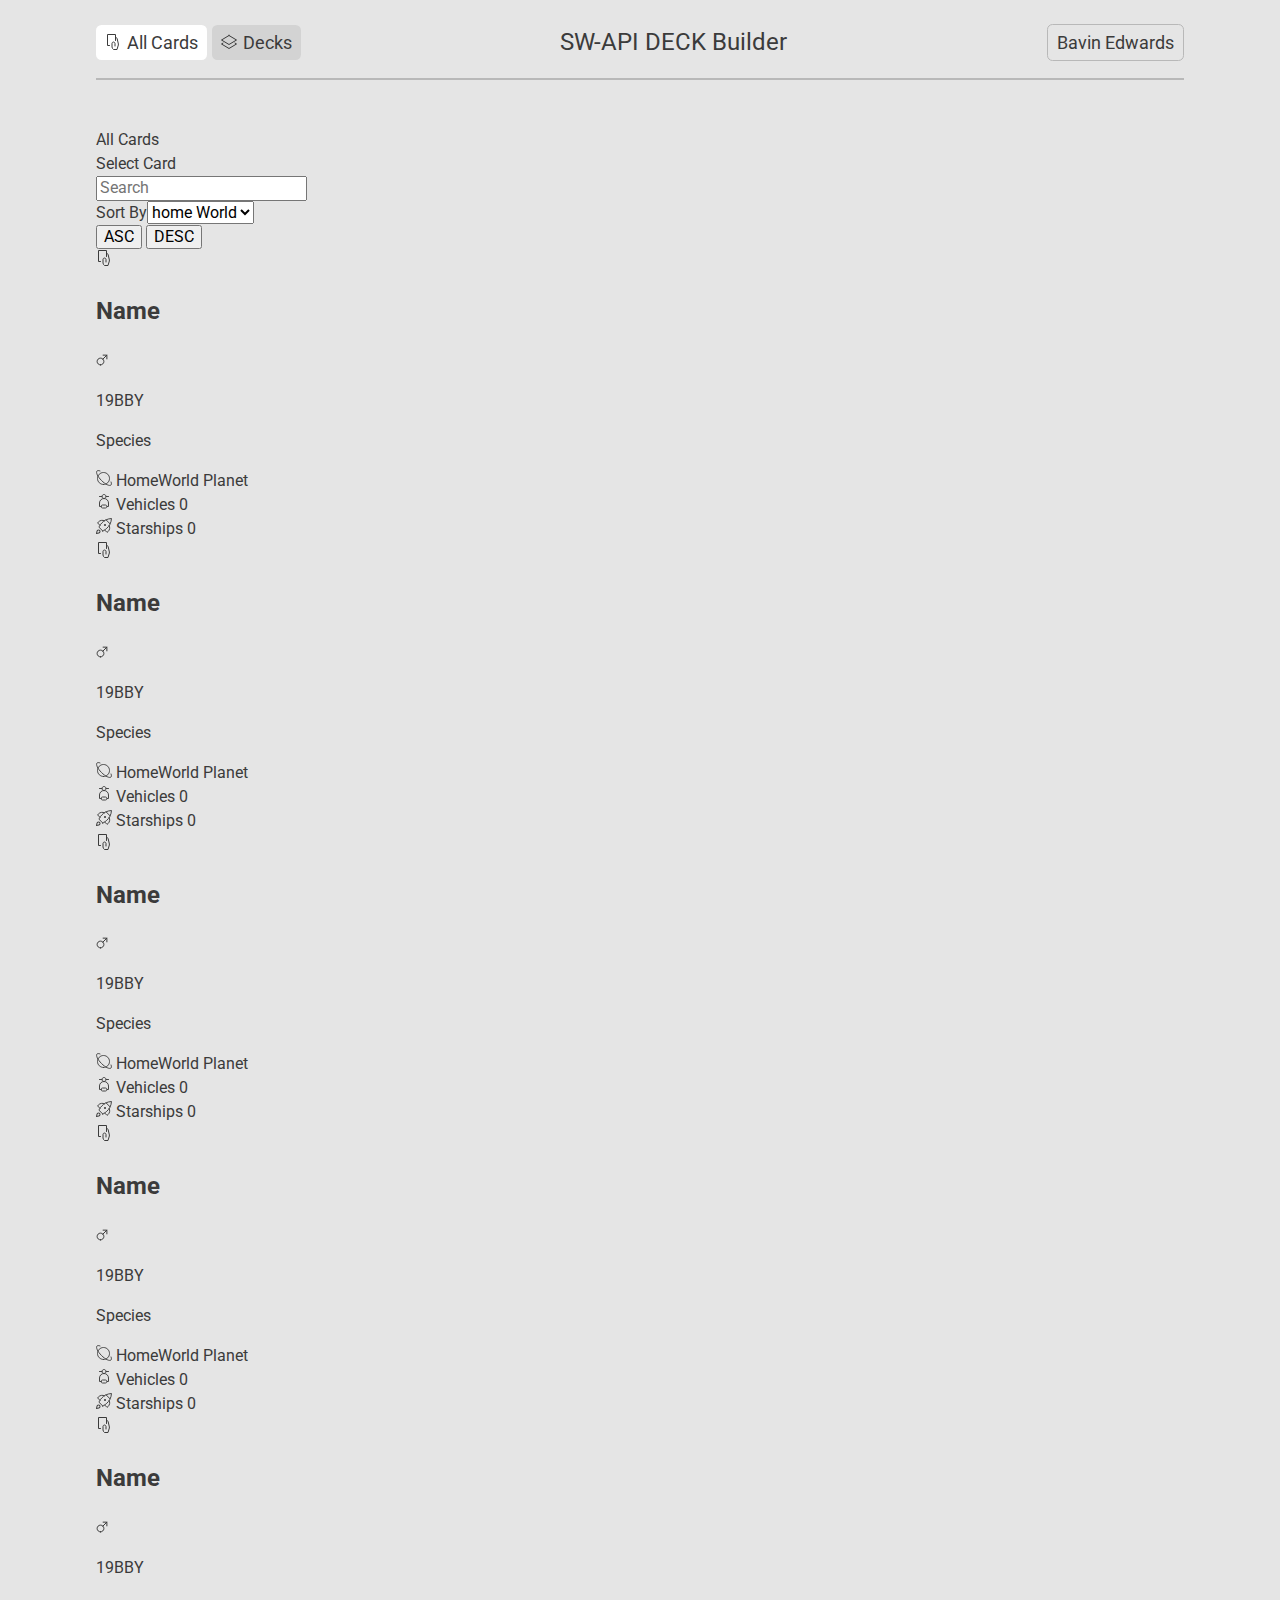
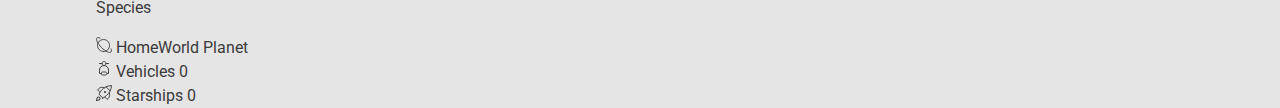
==== index.html @ 3ca81bf8 "initial commit" ====
<!DOCTYPE html>
<html lang="en">
  <head>
    <meta charset="UTF-8" />
    <meta http-equiv="X-UA-Compatible" content="IE=edge" />
    <meta name="viewport" content="width=device-width, initial-scale=1.0" />
    <title>SW-API DECK Builder</title>
    <!-- CSS -->
    <link
      href="https://fonts.googleapis.com/css2?family=Roboto&display=swap"
      rel="stylesheet"
    />
    <link rel="stylesheet" href="css/style.css" />
  </head>
  <body>
    <header class="page-header">
      <div class="container">
        <a href="#" class="page-header-tab selected"
          ><img src="images/Interview-Assets/Card.svg" alt="card icon" />
          <span>All Cards</span>
        </a>

        <a href="#" class="page-header-tab"
          ><img src="images/Interview-Assets/Deck.svg" alt="deck icon" />
          <span>Decks</span>
        </a>

        <h1 class="page-title">SW-API DECK Builder</h1>
        <a href="#" class="page-header-tab page-user">Bavin Edwards</a>
      </div>
    </header>

    <div class="container">
      <!-- Breadcrumbs -->
      <nav>
        <ul class="breadcrumbs">
          <li class="breadcrumb"><a href="#">All Cards</a></li>
          <li class="breadcrumb"><a href="#">Select Card</a></li>
        </ul>
      </nav>

      <!-- Card Filter Controls -->
      <div class="card-list-controls">
        <input type="text" placeholder="Search" />
        <div class="card-filter">
          <div class="card-filter-select">
            <label for="options">Sort By</label
            ><select name="sort-option" id="options">
              <option value="home_world">home World</option>
            </select>
          </div>
          <div class="card-filter-btns">
            <button class="card-filter-btn">ASC</button>
            <button class="card-filter-btn">DESC</button>
          </div>
        </div>
      </div>
      <main>
        <!-- Card Gallery -->
        <ul class="cards">
          <li class="card">
            <div class="card__header">
              <div class="card-container">
                <svg
                  width="16"
                  height="16"
                  viewBox="0 0 16 16"
                  fill="none"
                  xmlns="http://www.w3.org/2000/svg"
                >
                  <path
                    d="M10 12V9.5C10 9.10218 9.84196 8.72064 9.56066 8.43934C9.27936 8.15804 8.89782 8 8.5 8V8C8.10218 8 7.72064 8.15804 7.43934 8.43934C7.15804 8.72064 7 9.10218 7 9.5V13C7.05225 13.501 7.21362 13.9844 7.47277 14.4163C7.73192 14.8483 8.08255 15.2181 8.5 15.5H12L13.348 11.008C13.4473 10.6749 13.4587 10.3218 13.381 9.983L12.181 4.774C12.0663 4.27665 11.7658 3.84198 11.341 3.559L10.5 3"
                    stroke="#3B3B3B"
                    stroke-linecap="round"
                    stroke-linejoin="round"
                  />
                  <path
                    d="M10.5 6.5V0.5H2.5V11.5H4.5"
                    stroke="#3B3B3B"
                    stroke-linecap="round"
                    stroke-linejoin="round"
                  />
                </svg>
                <h2>Name</h2>
              </div>
            </div>
            <div class="card-body">
              <div class="card-container">
                <div class="card-body-top">
                  <img
                    src="images/Interview-Assets/Gender-Male.svg"
                    alt="gender icon"
                  />
                  <p>19BBY</p>
                  <p>Species</p>
                </div>
                <div class="card-body-end">
                  <ul>
                    <li class="card-info">
                      <img
                        src="images/Interview-Assets/Homeworld.svg"
                        alt="home world icon"
                      />
                      <span>HomeWorld</span>
                      <span>Planet</span>
                    </li>
                    <li class="card-info">
                      <img
                        src="images/Interview-Assets/Vehicle.svg"
                        alt="vehicle icon"
                      />
                      <span>Vehicles</span>
                      <span>0</span>
                    </li>
                    <li class="card-info">
                      <img
                        src="images/Interview-Assets/Starship.svg"
                        alt="starship icon"
                      />
                      <span>Starships</span>
                      <span>0</span>
                    </li>
                  </ul>
                </div>
              </div>
            </div>
          </li>
          <li class="card">
            <div class="card-header">
              <div class="card-container">
                <svg
                  width="16"
                  height="16"
                  viewBox="0 0 16 16"
                  fill="none"
                  xmlns="http://www.w3.org/2000/svg"
                >
                  <path
                    d="M10 12V9.5C10 9.10218 9.84196 8.72064 9.56066 8.43934C9.27936 8.15804 8.89782 8 8.5 8V8C8.10218 8 7.72064 8.15804 7.43934 8.43934C7.15804 8.72064 7 9.10218 7 9.5V13C7.05225 13.501 7.21362 13.9844 7.47277 14.4163C7.73192 14.8483 8.08255 15.2181 8.5 15.5H12L13.348 11.008C13.4473 10.6749 13.4587 10.3218 13.381 9.983L12.181 4.774C12.0663 4.27665 11.7658 3.84198 11.341 3.559L10.5 3"
                    stroke="#3B3B3B"
                    stroke-linecap="round"
                    stroke-linejoin="round"
                  />
                  <path
                    d="M10.5 6.5V0.5H2.5V11.5H4.5"
                    stroke="#3B3B3B"
                    stroke-linecap="round"
                    stroke-linejoin="round"
                  />
                </svg>
                <h2>Name</h2>
              </div>
            </div>
            <div class="card-body">
              <div class="card-container">
                <div class="card-body-top">
                  <img
                    src="images/Interview-Assets/Gender-Male.svg"
                    alt="gender icon"
                  />
                  <p>19BBY</p>
                  <p>Species</p>
                </div>
                <div class="card-body-end">
                  <ul>
                    <li class="card-info">
                      <img
                        src="images/Interview-Assets/Homeworld.svg"
                        alt="home world icon"
                      />
                      <span>HomeWorld</span>
                      <span>Planet</span>
                    </li>
                    <li class="card-info">
                      <img
                        src="images/Interview-Assets/Vehicle.svg"
                        alt="vehicle icon"
                      />
                      <span>Vehicles</span>
                      <span>0</span>
                    </li>
                    <li class="card-info">
                      <img
                        src="images/Interview-Assets/Starship.svg"
                        alt="starship icon"
                      />
                      <span>Starships</span>
                      <span>0</span>
                    </li>
                  </ul>
                </div>
              </div>
            </div>
          </li>
          <li class="card">
            <div class="card-header">
              <div class="card-container">
                <svg
                  width="16"
                  height="16"
                  viewBox="0 0 16 16"
                  fill="none"
                  xmlns="http://www.w3.org/2000/svg"
                >
                  <path
                    d="M10 12V9.5C10 9.10218 9.84196 8.72064 9.56066 8.43934C9.27936 8.15804 8.89782 8 8.5 8V8C8.10218 8 7.72064 8.15804 7.43934 8.43934C7.15804 8.72064 7 9.10218 7 9.5V13C7.05225 13.501 7.21362 13.9844 7.47277 14.4163C7.73192 14.8483 8.08255 15.2181 8.5 15.5H12L13.348 11.008C13.4473 10.6749 13.4587 10.3218 13.381 9.983L12.181 4.774C12.0663 4.27665 11.7658 3.84198 11.341 3.559L10.5 3"
                    stroke="#3B3B3B"
                    stroke-linecap="round"
                    stroke-linejoin="round"
                  />
                  <path
                    d="M10.5 6.5V0.5H2.5V11.5H4.5"
                    stroke="#3B3B3B"
                    stroke-linecap="round"
                    stroke-linejoin="round"
                  />
                </svg>
                <h2>Name</h2>
              </div>
            </div>
            <div class="card-body">
              <div class="card-container">
                <div class="card-body-top">
                  <img
                    src="images/Interview-Assets/Gender-Male.svg"
                    alt="gender icon"
                  />
                  <p>19BBY</p>
                  <p>Species</p>
                </div>
                <div class="card-body-end">
                  <ul>
                    <li class="card-info">
                      <img
                        src="images/Interview-Assets/Homeworld.svg"
                        alt="home world icon"
                      />
                      <span>HomeWorld</span>
                      <span>Planet</span>
                    </li>
                    <li class="card-info">
                      <img
                        src="images/Interview-Assets/Vehicle.svg"
                        alt="vehicle icon"
                      />
                      <span>Vehicles</span>
                      <span>0</span>
                    </li>
                    <li class="card-info">
                      <img
                        src="images/Interview-Assets/Starship.svg"
                        alt="starship icon"
                      />
                      <span>Starships</span>
                      <span>0</span>
                    </li>
                  </ul>
                </div>
              </div>
            </div>
          </li>
          <li class="card">
            <div class="card-header">
              <div class="card-container">
                <svg
                  width="16"
                  height="16"
                  viewBox="0 0 16 16"
                  fill="none"
                  xmlns="http://www.w3.org/2000/svg"
                >
                  <path
                    d="M10 12V9.5C10 9.10218 9.84196 8.72064 9.56066 8.43934C9.27936 8.15804 8.89782 8 8.5 8V8C8.10218 8 7.72064 8.15804 7.43934 8.43934C7.15804 8.72064 7 9.10218 7 9.5V13C7.05225 13.501 7.21362 13.9844 7.47277 14.4163C7.73192 14.8483 8.08255 15.2181 8.5 15.5H12L13.348 11.008C13.4473 10.6749 13.4587 10.3218 13.381 9.983L12.181 4.774C12.0663 4.27665 11.7658 3.84198 11.341 3.559L10.5 3"
                    stroke="#3B3B3B"
                    stroke-linecap="round"
                    stroke-linejoin="round"
                  />
                  <path
                    d="M10.5 6.5V0.5H2.5V11.5H4.5"
                    stroke="#3B3B3B"
                    stroke-linecap="round"
                    stroke-linejoin="round"
                  />
                </svg>
                <h2>Name</h2>
              </div>
            </div>
            <div class="card-body">
              <div class="card-container">
                <div class="card-body-top">
                  <img
                    src="images/Interview-Assets/Gender-Male.svg"
                    alt="gender icon"
                  />
                  <p>19BBY</p>
                  <p>Species</p>
                </div>
                <div class="card-body-end">
                  <ul>
                    <li class="card-info">
                      <img
                        src="images/Interview-Assets/Homeworld.svg"
                        alt="home world icon"
                      />
                      <span>HomeWorld</span>
                      <span>Planet</span>
                    </li>
                    <li class="card-info">
                      <img
                        src="images/Interview-Assets/Vehicle.svg"
                        alt="vehicle icon"
                      />
                      <span>Vehicles</span>
                      <span>0</span>
                    </li>
                    <li class="card-info">
                      <img
                        src="images/Interview-Assets/Starship.svg"
                        alt="starship icon"
                      />
                      <span>Starships</span>
                      <span>0</span>
                    </li>
                  </ul>
                </div>
              </div>
            </div>
          </li>
          <li class="card">
            <div class="card-header">
              <div class="card-container">
                <svg
                  width="16"
                  height="16"
                  viewBox="0 0 16 16"
                  fill="none"
                  xmlns="http://www.w3.org/2000/svg"
                >
                  <path
                    d="M10 12V9.5C10 9.10218 9.84196 8.72064 9.56066 8.43934C9.27936 8.15804 8.89782 8 8.5 8V8C8.10218 8 7.72064 8.15804 7.43934 8.43934C7.15804 8.72064 7 9.10218 7 9.5V13C7.05225 13.501 7.21362 13.9844 7.47277 14.4163C7.73192 14.8483 8.08255 15.2181 8.5 15.5H12L13.348 11.008C13.4473 10.6749 13.4587 10.3218 13.381 9.983L12.181 4.774C12.0663 4.27665 11.7658 3.84198 11.341 3.559L10.5 3"
                    stroke="#3B3B3B"
                    stroke-linecap="round"
                    stroke-linejoin="round"
                  />
                  <path
                    d="M10.5 6.5V0.5H2.5V11.5H4.5"
                    stroke="#3B3B3B"
                    stroke-linecap="round"
                    stroke-linejoin="round"
                  />
                </svg>
                <h2>Name</h2>
              </div>
            </div>
            <div class="card-body">
              <div class="card-container">
                <div class="card-body-top">
                  <img
                    src="images/Interview-Assets/Gender-Male.svg"
                    alt="gender icon"
                  />
                  <p>19BBY</p>
                  <p>Species</p>
                </div>
                <div class="card-body-end">
                  <ul>
                    <li class="card-info">
                      <img
                        src="images/Interview-Assets/Homeworld.svg"
                        alt="home world icon"
                      />
                      <span>HomeWorld</span>
                      <span>Planet</span>
                    </li>
                    <li class="card-info">
                      <img
                        src="images/Interview-Assets/Vehicle.svg"
                        alt="vehicle icon"
                      />
                      <span>Vehicles</span>
                      <span>0</span>
                    </li>
                    <li class="card-info">
                      <img
                        src="images/Interview-Assets/Starship.svg"
                        alt="starship icon"
                      />
                      <span>Starships</span>
                      <span>0</span>
                    </li>
                  </ul>
                </div>
              </div>
            </div>
          </li>
        </ul>
      </main>
    </div>
  </body>
</html>
---- css/style.css ----
/*! normalize.css v8.0.1 | MIT License | github.com/necolas/normalize.css */
/* Document
   ========================================================================== */
/**
 * 1. Correct the line height in all browsers.
 * 2. Prevent adjustments of font size after orientation changes in iOS.
 */
html {
  line-height: 1.15;
  /* 1 */
  -webkit-text-size-adjust: 100%;
  /* 2 */
}

/* Sections
       ========================================================================== */
/**
     * Remove the margin in all browsers.
     */
body {
  margin: 0;
}

/**
     * Render the `main` element consistently in IE.
     */
main {
  display: block;
}

/**
     * Correct the font size and margin on `h1` elements within `section` and
     * `article` contexts in Chrome, Firefox, and Safari.
     */
h1 {
  font-size: 2em;
  margin: 0.67em 0;
}

/* Grouping content
       ========================================================================== */
/**
     * 1. Add the correct box sizing in Firefox.
     * 2. Show the overflow in Edge and IE.
     */
hr {
  box-sizing: content-box;
  /* 1 */
  height: 0;
  /* 1 */
  overflow: visible;
  /* 2 */
}

/**
     * 1. Correct the inheritance and scaling of font size in all browsers.
     * 2. Correct the odd `em` font sizing in all browsers.
     */
pre {
  font-family: monospace, monospace;
  /* 1 */
  font-size: 1em;
  /* 2 */
}

/* Text-level semantics
       ========================================================================== */
/**
     * Remove the gray background on active links in IE 10.
     */
a {
  background-color: transparent;
}

/**
     * 1. Remove the bottom border in Chrome 57-
     * 2. Add the correct text decoration in Chrome, Edge, IE, Opera, and Safari.
     */
abbr[title] {
  border-bottom: none;
  /* 1 */
  text-decoration: underline;
  /* 2 */
  text-decoration: underline dotted;
  /* 2 */
}

/**
     * Add the correct font weight in Chrome, Edge, and Safari.
     */
b,
strong {
  font-weight: bolder;
}

/**
     * 1. Correct the inheritance and scaling of font size in all browsers.
     * 2. Correct the odd `em` font sizing in all browsers.
     */
code,
kbd,
samp {
  font-family: monospace, monospace;
  /* 1 */
  font-size: 1em;
  /* 2 */
}

/**
     * Add the correct font size in all browsers.
     */
small {
  font-size: 80%;
}

/**
     * Prevent `sub` and `sup` elements from affecting the line height in
     * all browsers.
     */
sub,
sup {
  font-size: 75%;
  line-height: 0;
  position: relative;
  vertical-align: baseline;
}

sub {
  bottom: -0.25em;
}

sup {
  top: -0.5em;
}

/* Embedded content
       ========================================================================== */
/**
     * Remove the border on images inside links in IE 10.
     */
img {
  border-style: none;
}

/* Forms
       ========================================================================== */
/**
     * 1. Change the font styles in all browsers.
     * 2. Remove the margin in Firefox and Safari.
     */
button,
input,
optgroup,
select,
textarea {
  font-family: inherit;
  /* 1 */
  font-size: 100%;
  /* 1 */
  line-height: 1.15;
  /* 1 */
  margin: 0;
  /* 2 */
}

/**
     * Show the overflow in IE.
     * 1. Show the overflow in Edge.
     */
button,
input {
  /* 1 */
  overflow: visible;
}

/**
     * Remove the inheritance of text transform in Edge, Firefox, and IE.
     * 1. Remove the inheritance of text transform in Firefox.
     */
button,
select {
  /* 1 */
  text-transform: none;
}

/**
     * Correct the inability to style clickable types in iOS and Safari.
     */
button,
[type=button],
[type=reset],
[type=submit] {
  -webkit-appearance: button;
}

/**
     * Remove the inner border and padding in Firefox.
     */
button::-moz-focus-inner,
[type=button]::-moz-focus-inner,
[type=reset]::-moz-focus-inner,
[type=submit]::-moz-focus-inner {
  border-style: none;
  padding: 0;
}

/**
     * Restore the focus styles unset by the previous rule.
     */
button:-moz-focusring,
[type=button]:-moz-focusring,
[type=reset]:-moz-focusring,
[type=submit]:-moz-focusring {
  outline: 1px dotted ButtonText;
}

/**
     * Correct the padding in Firefox.
     */
fieldset {
  padding: 0.35em 0.75em 0.625em;
}

/**
     * 1. Correct the text wrapping in Edge and IE.
     * 2. Correct the color inheritance from `fieldset` elements in IE.
     * 3. Remove the padding so developers are not caught out when they zero out
     *    `fieldset` elements in all browsers.
     */
legend {
  box-sizing: border-box;
  /* 1 */
  color: inherit;
  /* 2 */
  display: table;
  /* 1 */
  max-width: 100%;
  /* 1 */
  padding: 0;
  /* 3 */
  white-space: normal;
  /* 1 */
}

/**
     * Add the correct vertical alignment in Chrome, Firefox, and Opera.
     */
progress {
  vertical-align: baseline;
}

/**
     * Remove the default vertical scrollbar in IE 10+.
     */
textarea {
  overflow: auto;
}

/**
     * 1. Add the correct box sizing in IE 10.
     * 2. Remove the padding in IE 10.
     */
[type=checkbox],
[type=radio] {
  box-sizing: border-box;
  /* 1 */
  padding: 0;
  /* 2 */
}

/**
     * Correct the cursor style of increment and decrement buttons in Chrome.
     */
[type=number]::-webkit-inner-spin-button,
[type=number]::-webkit-outer-spin-button {
  height: auto;
}

/**
     * 1. Correct the odd appearance in Chrome and Safari.
     * 2. Correct the outline style in Safari.
     */
[type=search] {
  -webkit-appearance: textfield;
  /* 1 */
  outline-offset: -2px;
  /* 2 */
}

/**
     * Remove the inner padding in Chrome and Safari on macOS.
     */
[type=search]::-webkit-search-decoration {
  -webkit-appearance: none;
}

/**
     * 1. Correct the inability to style clickable types in iOS and Safari.
     * 2. Change font properties to `inherit` in Safari.
     */
::-webkit-file-upload-button {
  -webkit-appearance: button;
  /* 1 */
  font: inherit;
  /* 2 */
}

/* Interactive
       ========================================================================== */
/*
     * Add the correct display in Edge, IE 10+, and Firefox.
     */
details {
  display: block;
}

/*
     * Add the correct display in all browsers.
     */
summary {
  display: list-item;
}

/* List
       ========================================================================== */
/**
     * Remove default padding, margin and list-style from ol and ul
     */
ol,
ul {
  padding: 0;
  margin: 0;
  list-style: none;
}

/* Misc
       ========================================================================== */
/**
     * Add the correct display in IE 10+.
     */
template {
  display: none;
}

/**
     * Add the correct display in IE 10.
     */
[hidden] {
  display: none;
}

/* =================
    *Reset Border Box
====================*/
html {
  box-sizing: border-box;
}

*,
*:before,
*::after {
  box-sizing: inherit;
}

/* =================
      *General Element Styles
  ====================*/
html {
  font-size: 1em;
}

body {
  font-family: "Roboto", "Helvetica Neue", Helvetica, Arial, sans-serif;
  font-weight: 400;
  line-height: 1.5;
  color: #3b3b3b;
  background-color: #e5e5e5;
}

button {
  cursor: pointer;
}

a {
  text-decoration: none;
  color: inherit;
}

.container {
  width: 90%;
  margin: 0 auto;
}
@media (min-width: 48em) {
  .container {
    width: 85%;
    max-width: 1200px;
  }
}

.page-header {
  padding-top: 1.5em;
}
.page-header .container, .page-header-tab {
  display: flex;
  align-items: center;
}
.page-header .container {
  border-bottom: 2px solid #b8b8b8;
  padding-bottom: 1.1em;
  margin-bottom: 3em;
}
.page-header-tab {
  padding: 0.2em 0.5em;
  border-radius: 0.3em;
  background-color: lightgray;
  font-size: 0.9rem;
}
.page-header-tab + .page-header-tab, .page-header-tab > * + * {
  margin-left: 0.3em;
}
.page-header-tab.selected {
  background-color: #fff;
}
.page-title {
  display: none;
  font-weight: 400;
  font-size: 1.5rem;
  margin: 0;
}
.page-user {
  margin-left: auto;
  border: 1px solid #b8b8b8;
  background-color: inherit;
}
@media (min-width: 22em) {
  .page-header-tab {
    font-size: 1rem;
  }
}
@media (min-width: 48em) {
  .page-header-tab {
    font-size: 1.14em;
  }
}
@media (min-width: 64em) {
  .page-title {
    display: block;
    margin-left: auto;
  }
}

/*# sourceMappingURL=style.css.map */
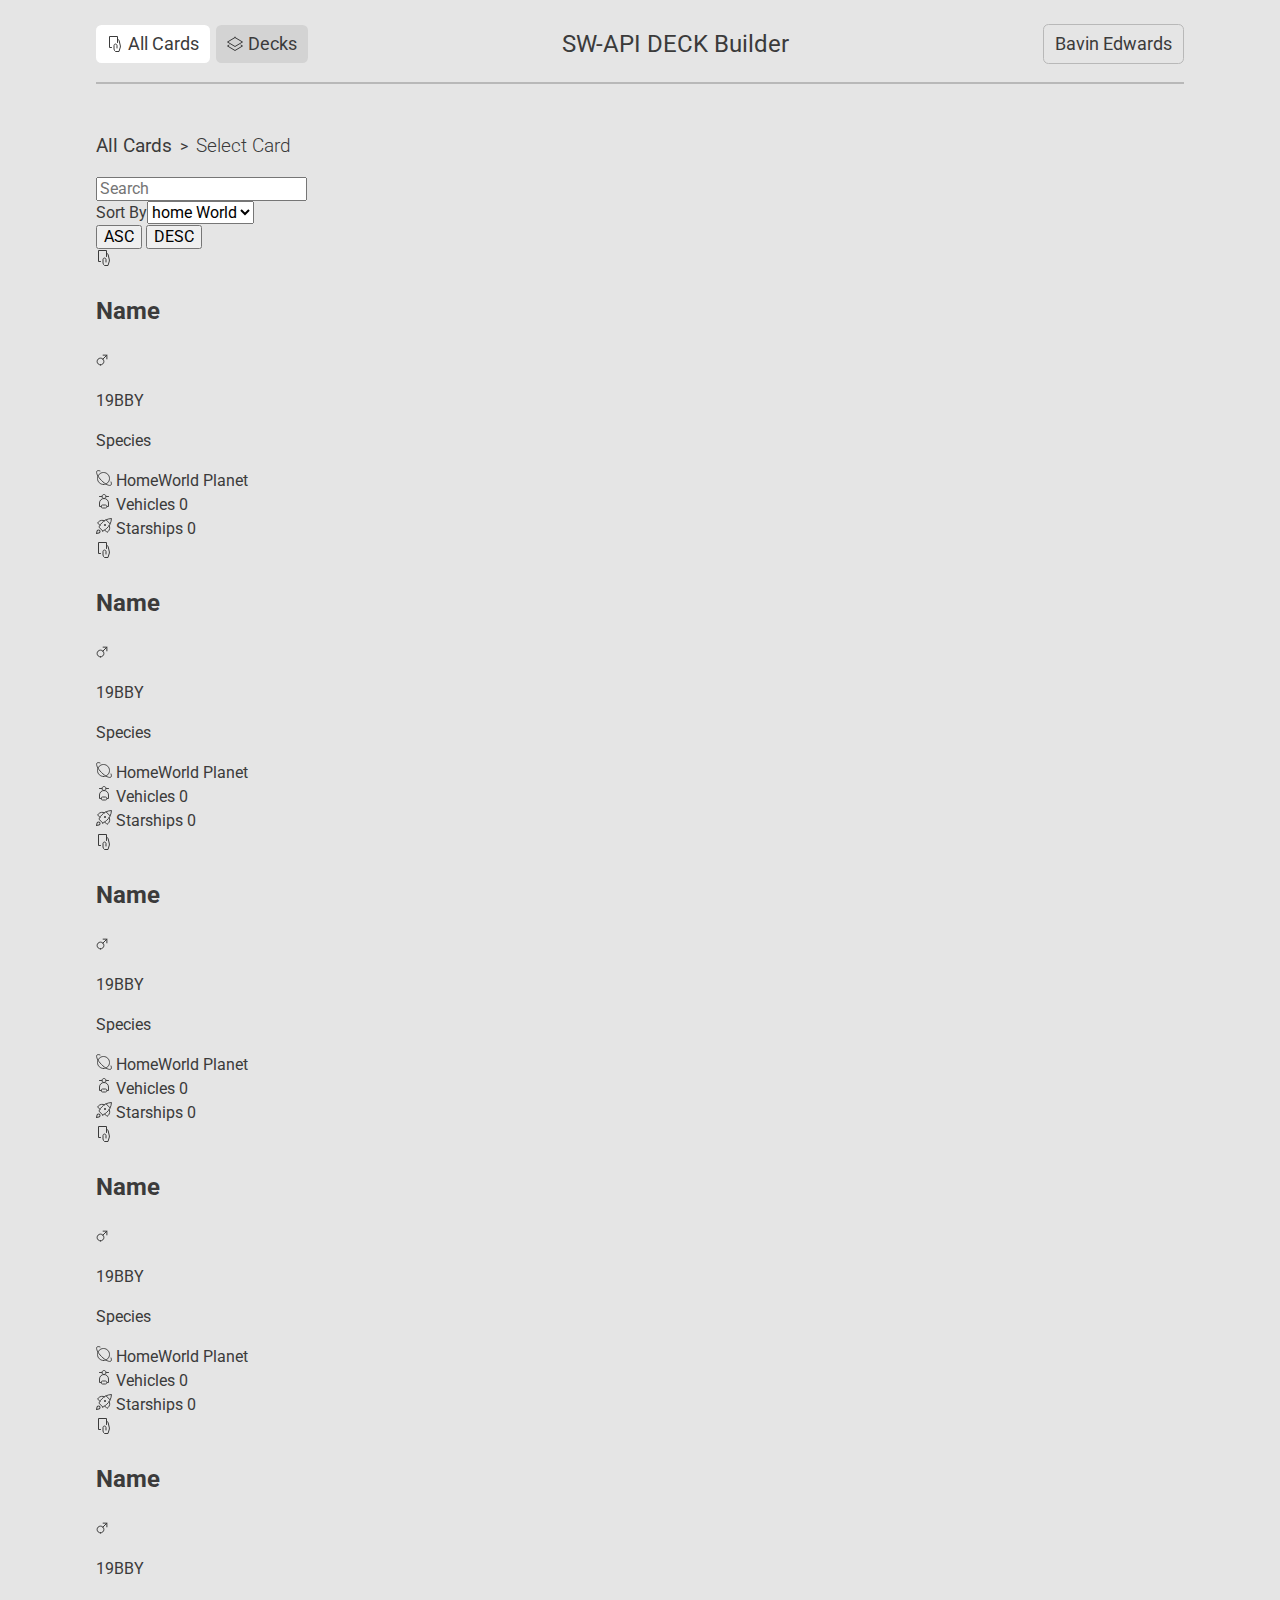
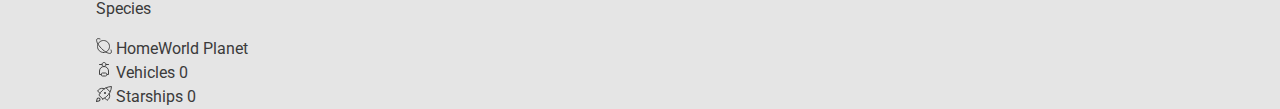
==== commit 6c890e3a: "style breadcrumb component" ====
--- a/index.html
+++ b/index.html
@@ -31,15 +31,15 @@
     </header>
 
     <div class="container">
-      <!-- Breadcrumbs -->
-      <nav>
-        <ul class="breadcrumbs">
+      <!-- *Breadcrumbs -->
+      <nav class="breadcrumbs">
+        <ul>
           <li class="breadcrumb"><a href="#">All Cards</a></li>
           <li class="breadcrumb"><a href="#">Select Card</a></li>
         </ul>
       </nav>
 
-      <!-- Card Filter Controls -->
+      <!-- *Card Filter Controls -->
       <div class="card-list-controls">
         <input type="text" placeholder="Search" />
         <div class="card-filter">
@@ -56,7 +56,7 @@
         </div>
       </div>
       <main>
-        <!-- Card Gallery -->
+        <!-- *Card Gallery -->
         <ul class="cards">
           <li class="card">
             <div class="card__header">
--- a/css/style.css
+++ b/css/style.css
@@ -397,6 +397,9 @@
   }
 }
 
+/* ========================================
+ *Header 
+=========================================*/
 .page-header {
   padding-top: 1.5em;
 }
@@ -410,7 +413,7 @@
   margin-bottom: 3em;
 }
 .page-header-tab {
-  padding: 0.2em 0.5em;
+  padding: 0.3em 0.6em;
   border-radius: 0.3em;
   background-color: lightgray;
   font-size: 0.9rem;
@@ -449,4 +452,27 @@
   }
 }
 
+/* =======================================
+    *BreadCrumb Nav
+========================================= */
+.breadcrumbs {
+  margin-bottom: 1em;
+}
+.breadcrumbs ul {
+  display: flex;
+}
+.breadcrumbs ul > *::after {
+  content: ">";
+  margin: 0 0.5em;
+}
+.breadcrumbs ul > *:last-child::after {
+  content: "";
+}
+.breadcrumbs a {
+  font-size: 1.2rem;
+}
+.breadcrumbs li:last-child a {
+  font-weight: 300;
+}
+
 /*# sourceMappingURL=style.css.map */
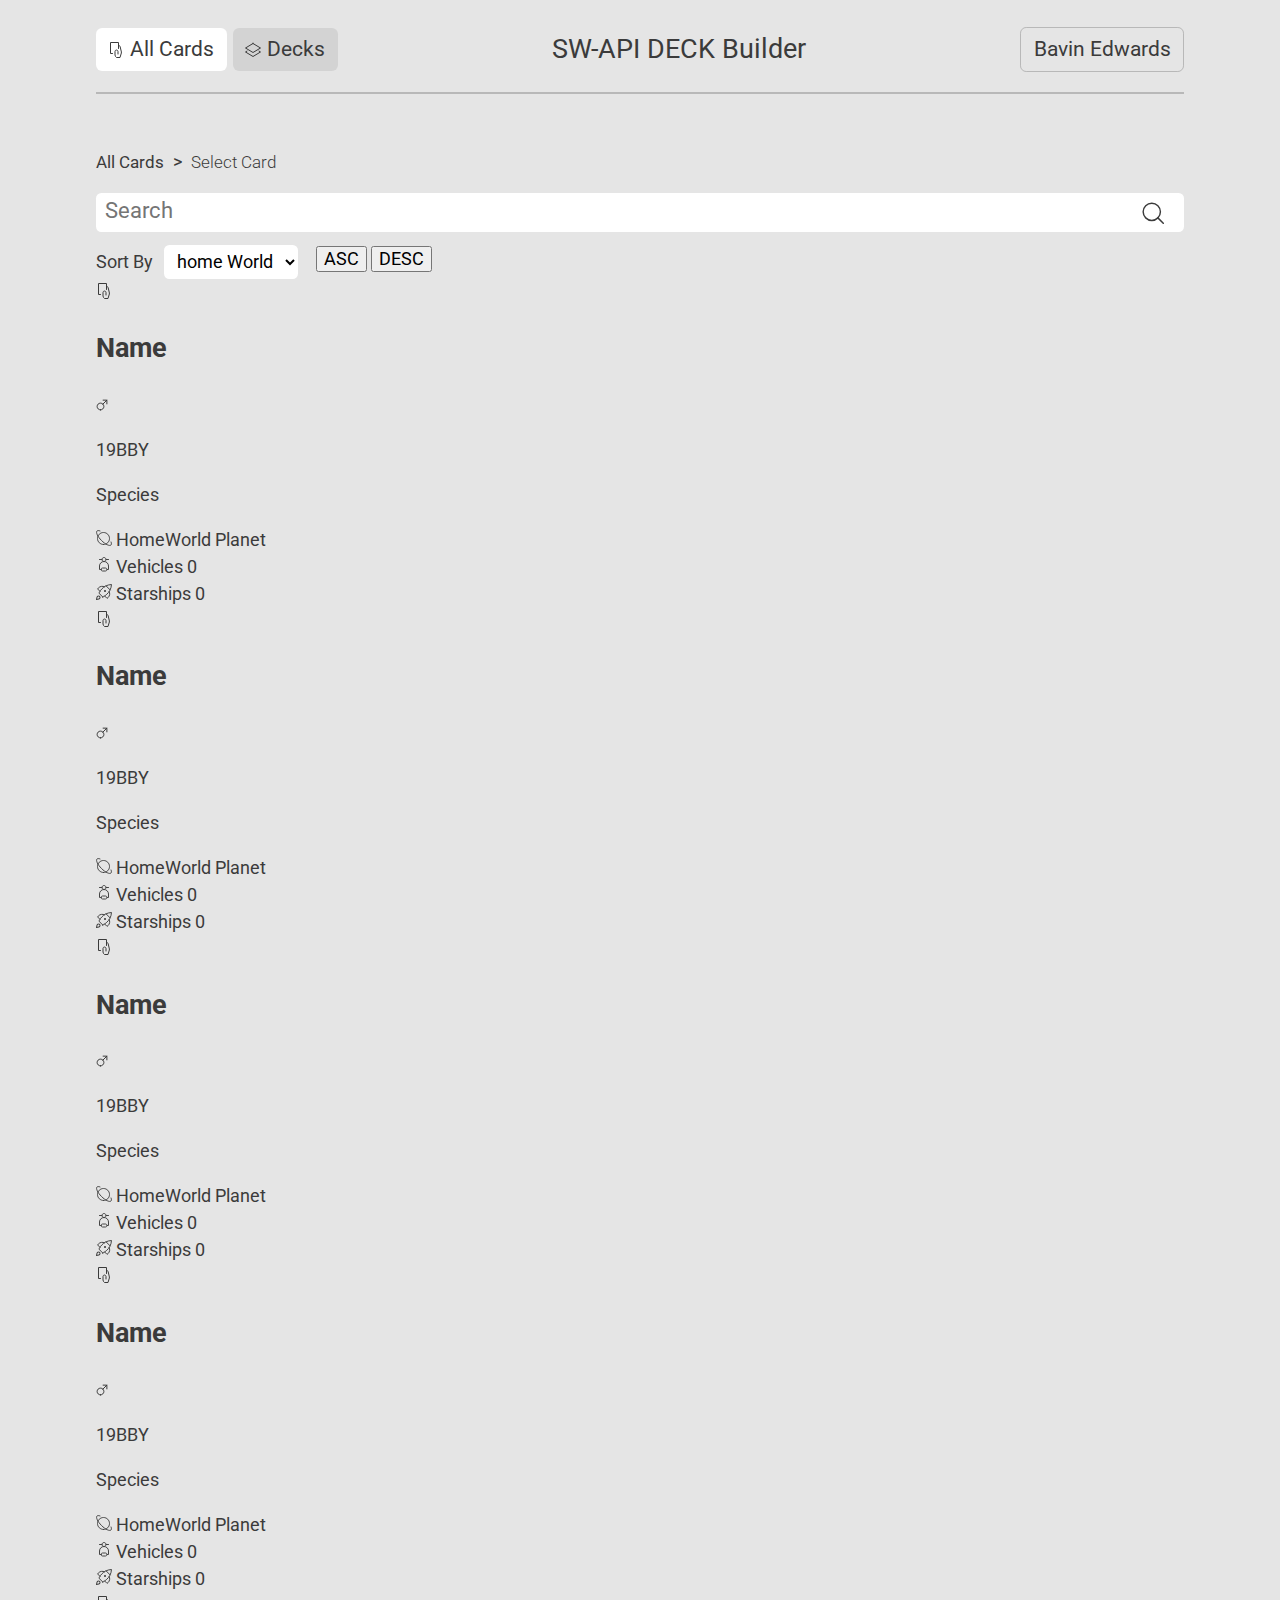
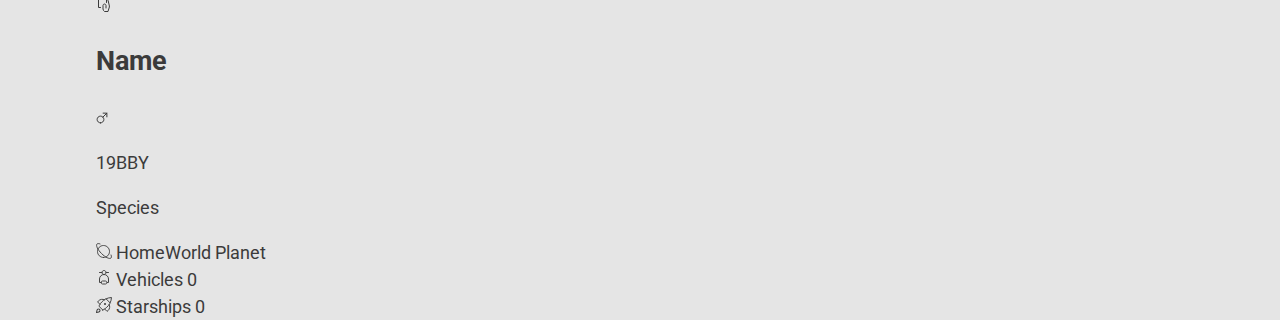
==== commit d2dcc3a3: "add filter-controls.scss" ====
--- a/index.html
+++ b/index.html
@@ -40,16 +40,25 @@
       </nav>
 
       <!-- *Card Filter Controls -->
-      <div class="card-list-controls">
-        <input type="text" placeholder="Search" />
-        <div class="card-filter">
-          <div class="card-filter-select">
+      <div class="filter">
+        <div class="filter-search">
+          <img
+            src="images/Interview-Assets/Search.svg"
+            alt="Search icon"
+            class="filter-icon"
+          />
+          <input type="text" placeholder="Search" class="filter-input" />
+        </div>
+
+        <div class="filter-options">
+          <div class="filter-select">
             <label for="options">Sort By</label
             ><select name="sort-option" id="options">
               <option value="home_world">home World</option>
             </select>
           </div>
-          <div class="card-filter-btns">
+
+          <div class="filter-btns">
             <button class="card-filter-btn">ASC</button>
             <button class="card-filter-btn">DESC</button>
           </div>
@@ -57,7 +66,7 @@
       </div>
       <main>
         <!-- *Card Gallery -->
-        <ul class="cards">
+        <ul class="card-galllery">
           <li class="card">
             <div class="card__header">
               <div class="card-container">
--- a/css/style.css
+++ b/css/style.css
@@ -366,7 +366,7 @@
       *General Element Styles
   ====================*/
 html {
-  font-size: 1em;
+  font-size: 1.125em;
 }
 
 body {
@@ -416,7 +416,7 @@
   padding: 0.3em 0.6em;
   border-radius: 0.3em;
   background-color: lightgray;
-  font-size: 0.9rem;
+  font-size: 0.79rem;
 }
 .page-header-tab + .page-header-tab, .page-header-tab > * + * {
   margin-left: 0.3em;
@@ -435,7 +435,7 @@
   border: 1px solid #b8b8b8;
   background-color: inherit;
 }
-@media (min-width: 22em) {
+@media (min-width: 25em) {
   .page-header-tab {
     font-size: 1rem;
   }
@@ -469,10 +469,48 @@
   content: "";
 }
 .breadcrumbs a {
-  font-size: 1.2rem;
+  font-size: 0.95rem;
 }
 .breadcrumbs li:last-child a {
   font-weight: 300;
 }
 
+/* =======================================
+    *filter-controls 
+========================================= */
+.filter-search {
+  position: relative;
+}
+.filter-icon {
+  position: absolute;
+  width: 23px;
+  top: 8px;
+  right: 20px;
+}
+.filter-input {
+  padding: 0.5em;
+  width: 100%;
+  border: none;
+  border-radius: 0.3em;
+  margin-bottom: 0.7em;
+}
+.filter-input::placeholder {
+  font-size: 1.2rem;
+}
+.filter select {
+  padding: 0.3em 0.5em;
+  background-color: #fff;
+  border-radius: 0.3em;
+  border: none;
+}
+.filter-options {
+  display: flex;
+}
+.filter-options label {
+  margin-right: 0.6em;
+}
+.filter-options > * + * {
+  margin-left: 1em;
+}
+
 /*# sourceMappingURL=style.css.map */
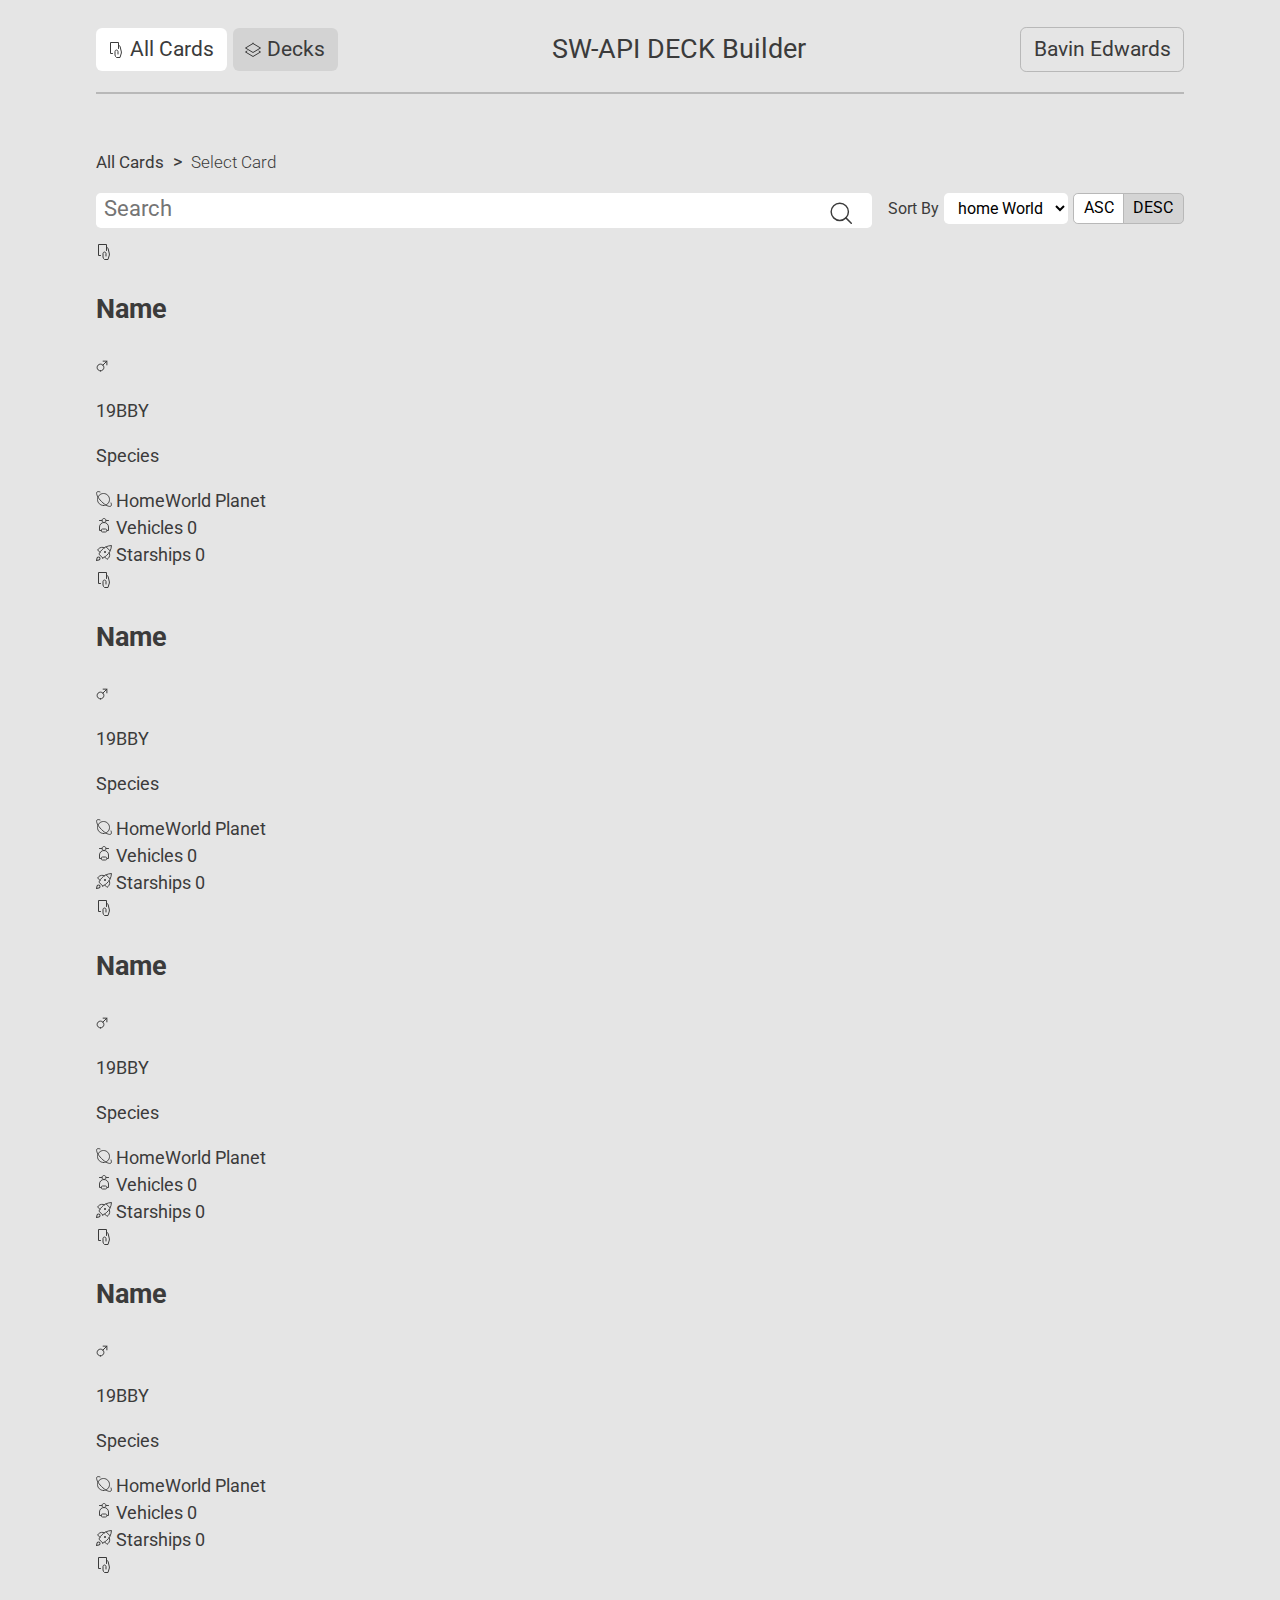
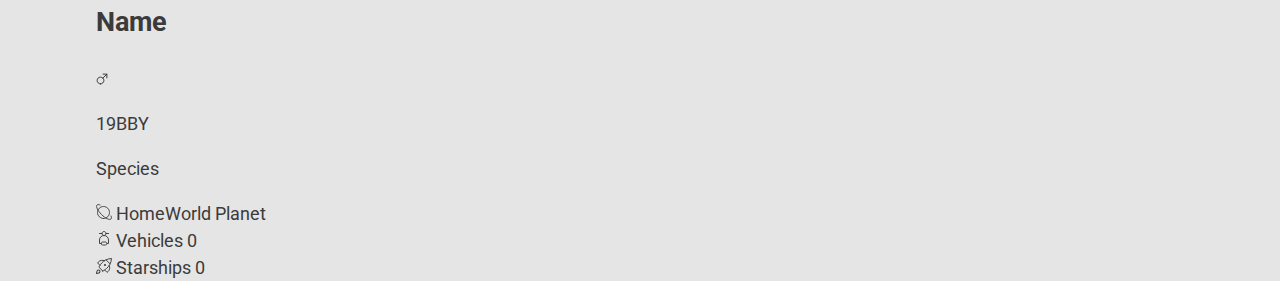
==== commit 1e5350c1: "complete filter component styling" ====
--- a/index.html
+++ b/index.html
@@ -59,8 +59,8 @@
           </div>
 
           <div class="filter-btns">
-            <button class="card-filter-btn">ASC</button>
-            <button class="card-filter-btn">DESC</button>
+            <button class="filter-btn selected">ASC</button>
+            <button class="filter-btn">DESC</button>
           </div>
         </div>
       </div>
--- a/css/style.css
+++ b/css/style.css
@@ -421,9 +421,6 @@
 .page-header-tab + .page-header-tab, .page-header-tab > * + * {
   margin-left: 0.3em;
 }
-.page-header-tab.selected {
-  background-color: #fff;
-}
 .page-title {
   display: none;
   font-weight: 400;
@@ -478,6 +475,9 @@
 /* =======================================
     *filter-controls 
 ========================================= */
+.filter {
+  font-size: 0.9em;
+}
 .filter-search {
   position: relative;
 }
@@ -497,8 +497,10 @@
 .filter-input::placeholder {
   font-size: 1.2rem;
 }
+.filter-btn, .filter select {
+  padding: 0.3em 0.6em;
+}
 .filter select {
-  padding: 0.3em 0.5em;
   background-color: #fff;
   border-radius: 0.3em;
   border: none;
@@ -506,11 +508,48 @@
 .filter-options {
   display: flex;
 }
-.filter-options label {
-  margin-right: 0.6em;
+.filter label {
+  margin-right: 0.3em;
 }
 .filter-options > * + * {
-  margin-left: 1em;
+  margin-left: 0.3em;
+}
+.filter-btn {
+  border: 1px solid #b8b8b8;
+  background-color: #d4d4d4;
+}
+.filter-btn:first-of-type {
+  border-radius: 0.3em 0 0 0.3em;
+}
+.filter-btn.selected {
+  background-color: #fff;
+}
+.filter-btn:last-of-type {
+  border-radius: 0 0.3em 0.3em 0;
+}
+.filter-btn + .filter-btn {
+  margin-left: -6px;
+}
+@media (min-width: 64em) {
+  .filter {
+    display: flex;
+  }
+  .filter > * + * {
+    margin-left: 1em;
+  }
+  .filter > *:first-child {
+    flex: 1;
+  }
+}
+
+/* =======================================
+    *Card Styles
+========================================= */
+/* =======================================
+    *filter-controls 
+========================================= */
+.selected {
+  background-color: #fff;
 }
 
 /*# sourceMappingURL=style.css.map */
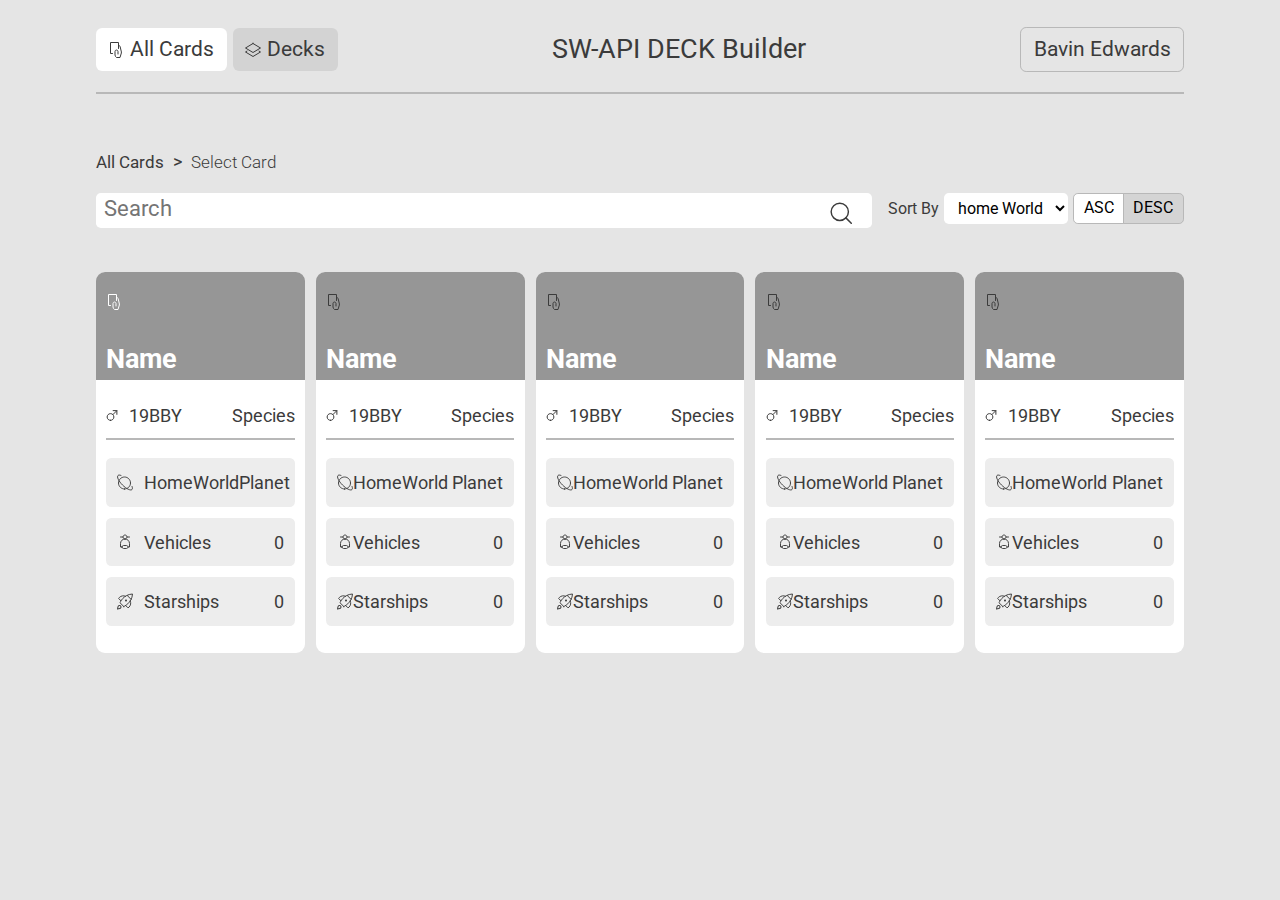
==== commit 720034d1: "add _card-gallery.scss and _card.scss components with styling" ====
--- a/index.html
+++ b/index.html
@@ -66,9 +66,11 @@
       </div>
       <main>
         <!-- *Card Gallery -->
-        <ul class="card-galllery">
+        <ul class="card-gallery">
+
           <li class="card">
-            <div class="card__header">
+            <a href="card-details.html">
+            <div class="card-header">
               <div class="card-container">
                 <svg
                   width="16"
@@ -77,18 +79,18 @@
                   fill="none"
                   xmlns="http://www.w3.org/2000/svg"
                 >
+
                   <path
                     d="M10 12V9.5C10 9.10218 9.84196 8.72064 9.56066 8.43934C9.27936 8.15804 8.89782 8 8.5 8V8C8.10218 8 7.72064 8.15804 7.43934 8.43934C7.15804 8.72064 7 9.10218 7 9.5V13C7.05225 13.501 7.21362 13.9844 7.47277 14.4163C7.73192 14.8483 8.08255 15.2181 8.5 15.5H12L13.348 11.008C13.4473 10.6749 13.4587 10.3218 13.381 9.983L12.181 4.774C12.0663 4.27665 11.7658 3.84198 11.341 3.559L10.5 3"
-                    stroke="#3B3B3B"
                     stroke-linecap="round"
                     stroke-linejoin="round"
                   />
                   <path
                     d="M10.5 6.5V0.5H2.5V11.5H4.5"
-                    stroke="#3B3B3B"
-                    stroke-linecap="round"
-                    stroke-linejoin="round"
-                  />
+                    stroke-linecap="round"
+                    stroke-linejoin="round"
+                  />
+
                 </svg>
                 <h2>Name</h2>
               </div>
@@ -110,25 +112,27 @@
                         src="images/Interview-Assets/Homeworld.svg"
                         alt="home world icon"
                       />
-                      <span>HomeWorld</span>
-                      <span>Planet</span>
+                      <p>HomeWorld</p>
+                      <p>Planet</p>
                     </li>
                     <li class="card-info">
                       <img
                         src="images/Interview-Assets/Vehicle.svg"
                         alt="vehicle icon"
                       />
-                      <span>Vehicles</span>
-                      <span>0</span>
+                      <p>Vehicles</p>
+                      <p>0</p>
                     </li>
                     <li class="card-info">
                       <img
                         src="images/Interview-Assets/Starship.svg"
                         alt="starship icon"
                       />
-                      <span>Starships</span>
-                      <span>0</span>
-                    </li>
+                      <p>Starships</p>
+                      <p>0</p>
+                  
+                    </li>
+                  </a>
                   </ul>
                 </div>
               </div>
--- a/css/style.css
+++ b/css/style.css
@@ -393,7 +393,7 @@
 @media (min-width: 48em) {
   .container {
     width: 85%;
-    max-width: 1200px;
+    max-width: 1600px;
   }
 }
 
@@ -477,6 +477,7 @@
 ========================================= */
 .filter {
   font-size: 0.9em;
+  margin-bottom: 2em;
 }
 .filter-search {
   position: relative;
@@ -543,10 +544,75 @@
 }
 
 /* =======================================
+    *Card Gallery Styles
+========================================= */
+@media (min-width: 48em) {
+  .card-gallery {
+    display: grid;
+    grid-template-columns: 1fr 1fr;
+    grid-template-rows: auto;
+    gap: 1.5em;
+  }
+}
+@media (min-width: 64em) {
+  .card-gallery {
+    grid-template-columns: repeat(5, 1fr);
+    gap: 0.6em;
+  }
+}
+
+/* =======================================
     *Card Styles
 ========================================= */
+.card {
+  background-color: #fff;
+  border-radius: 0.5em;
+  margin-bottom: 2em;
+}
+.card svg {
+  stroke: #fff;
+}
+.card-container {
+  width: 90%;
+  margin: auto;
+}
+.card-header {
+  background-color: #969696;
+  color: #fff;
+  border-radius: 0.5em 0.5em 0 0;
+  padding-top: 1em;
+}
+.card-body-top, .card-info {
+  display: flex;
+}
+.card-body-top > *:last-child, .card-info > *:last-child {
+  margin-left: auto;
+}
+.card p {
+  margin: 0;
+}
+.card img + p {
+  margin-left: 0.6em;
+}
+.card-body-top {
+  padding-bottom: 0.5em;
+  border-bottom: 2px solid #b8b8b8;
+}
+.card-body-end {
+  padding-bottom: 1.5em;
+  margin-top: 1em;
+}
+.card-info {
+  background-color: #ededed;
+  padding: 0.6em;
+  border-radius: 0.3em;
+}
+.card-info + .card-info {
+  margin-top: 0.6em;
+}
+
 /* =======================================
-    *filter-controls 
+    *helper classes
 ========================================= */
 .selected {
   background-color: #fff;
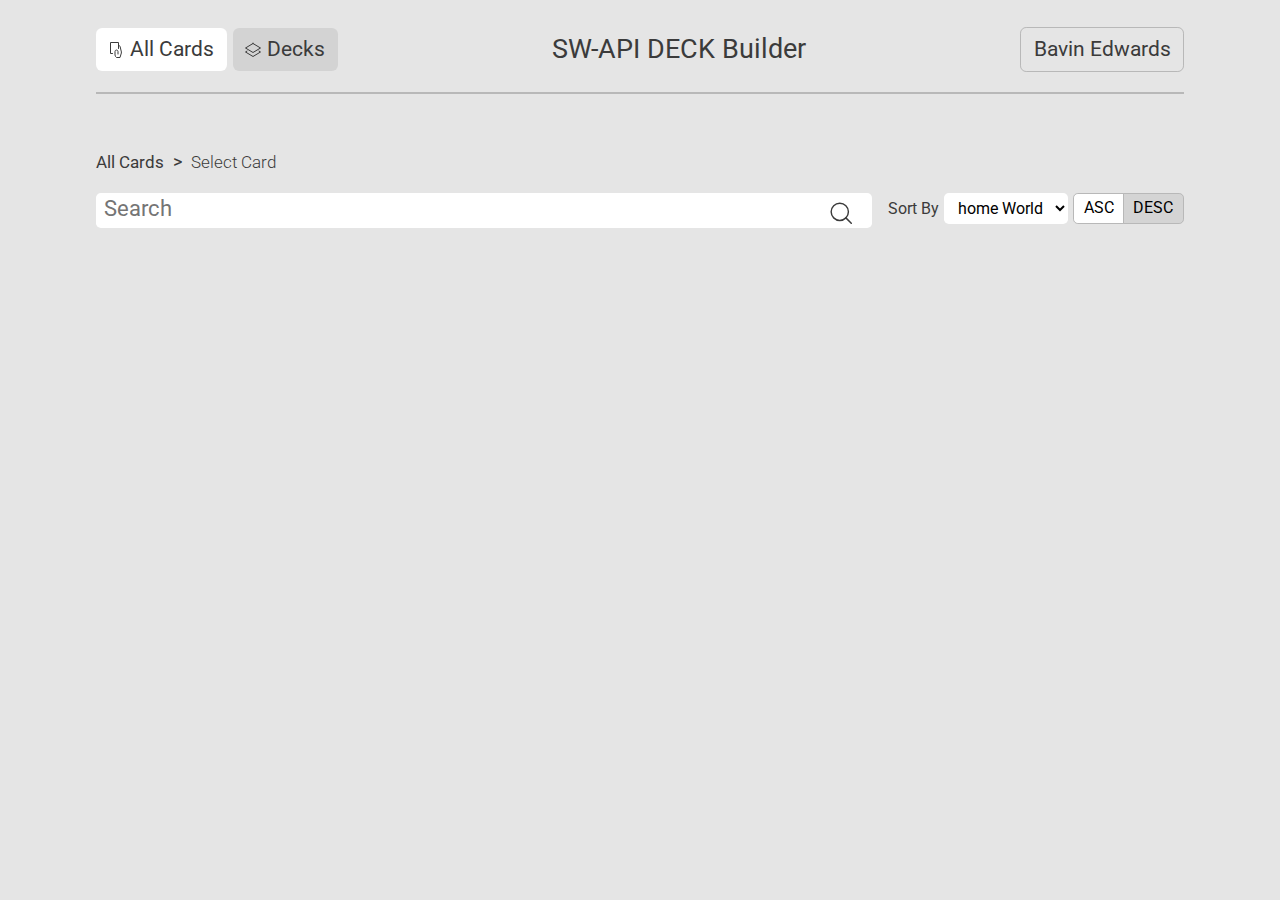
==== commit 88a20847: "update card styling and fetch data from SWAPI and render to DOM" ====
--- a/index.html
+++ b/index.html
@@ -1,5 +1,5 @@
 <!DOCTYPE html>
-<html lang="en">
+<html lang="en" dir="ltr">
   <head>
     <meta charset="UTF-8" />
     <meta http-equiv="X-UA-Compatible" content="IE=edge" />
@@ -66,348 +66,9 @@
       </div>
       <main>
         <!-- *Card Gallery -->
-        <ul class="card-gallery">
-
-          <li class="card">
-            <a href="card-details.html">
-            <div class="card-header">
-              <div class="card-container">
-                <svg
-                  width="16"
-                  height="16"
-                  viewBox="0 0 16 16"
-                  fill="none"
-                  xmlns="http://www.w3.org/2000/svg"
-                >
-
-                  <path
-                    d="M10 12V9.5C10 9.10218 9.84196 8.72064 9.56066 8.43934C9.27936 8.15804 8.89782 8 8.5 8V8C8.10218 8 7.72064 8.15804 7.43934 8.43934C7.15804 8.72064 7 9.10218 7 9.5V13C7.05225 13.501 7.21362 13.9844 7.47277 14.4163C7.73192 14.8483 8.08255 15.2181 8.5 15.5H12L13.348 11.008C13.4473 10.6749 13.4587 10.3218 13.381 9.983L12.181 4.774C12.0663 4.27665 11.7658 3.84198 11.341 3.559L10.5 3"
-                    stroke-linecap="round"
-                    stroke-linejoin="round"
-                  />
-                  <path
-                    d="M10.5 6.5V0.5H2.5V11.5H4.5"
-                    stroke-linecap="round"
-                    stroke-linejoin="round"
-                  />
-
-                </svg>
-                <h2>Name</h2>
-              </div>
-            </div>
-            <div class="card-body">
-              <div class="card-container">
-                <div class="card-body-top">
-                  <img
-                    src="images/Interview-Assets/Gender-Male.svg"
-                    alt="gender icon"
-                  />
-                  <p>19BBY</p>
-                  <p>Species</p>
-                </div>
-                <div class="card-body-end">
-                  <ul>
-                    <li class="card-info">
-                      <img
-                        src="images/Interview-Assets/Homeworld.svg"
-                        alt="home world icon"
-                      />
-                      <p>HomeWorld</p>
-                      <p>Planet</p>
-                    </li>
-                    <li class="card-info">
-                      <img
-                        src="images/Interview-Assets/Vehicle.svg"
-                        alt="vehicle icon"
-                      />
-                      <p>Vehicles</p>
-                      <p>0</p>
-                    </li>
-                    <li class="card-info">
-                      <img
-                        src="images/Interview-Assets/Starship.svg"
-                        alt="starship icon"
-                      />
-                      <p>Starships</p>
-                      <p>0</p>
-                  
-                    </li>
-                  </a>
-                  </ul>
-                </div>
-              </div>
-            </div>
-          </li>
-          <li class="card">
-            <div class="card-header">
-              <div class="card-container">
-                <svg
-                  width="16"
-                  height="16"
-                  viewBox="0 0 16 16"
-                  fill="none"
-                  xmlns="http://www.w3.org/2000/svg"
-                >
-                  <path
-                    d="M10 12V9.5C10 9.10218 9.84196 8.72064 9.56066 8.43934C9.27936 8.15804 8.89782 8 8.5 8V8C8.10218 8 7.72064 8.15804 7.43934 8.43934C7.15804 8.72064 7 9.10218 7 9.5V13C7.05225 13.501 7.21362 13.9844 7.47277 14.4163C7.73192 14.8483 8.08255 15.2181 8.5 15.5H12L13.348 11.008C13.4473 10.6749 13.4587 10.3218 13.381 9.983L12.181 4.774C12.0663 4.27665 11.7658 3.84198 11.341 3.559L10.5 3"
-                    stroke="#3B3B3B"
-                    stroke-linecap="round"
-                    stroke-linejoin="round"
-                  />
-                  <path
-                    d="M10.5 6.5V0.5H2.5V11.5H4.5"
-                    stroke="#3B3B3B"
-                    stroke-linecap="round"
-                    stroke-linejoin="round"
-                  />
-                </svg>
-                <h2>Name</h2>
-              </div>
-            </div>
-            <div class="card-body">
-              <div class="card-container">
-                <div class="card-body-top">
-                  <img
-                    src="images/Interview-Assets/Gender-Male.svg"
-                    alt="gender icon"
-                  />
-                  <p>19BBY</p>
-                  <p>Species</p>
-                </div>
-                <div class="card-body-end">
-                  <ul>
-                    <li class="card-info">
-                      <img
-                        src="images/Interview-Assets/Homeworld.svg"
-                        alt="home world icon"
-                      />
-                      <span>HomeWorld</span>
-                      <span>Planet</span>
-                    </li>
-                    <li class="card-info">
-                      <img
-                        src="images/Interview-Assets/Vehicle.svg"
-                        alt="vehicle icon"
-                      />
-                      <span>Vehicles</span>
-                      <span>0</span>
-                    </li>
-                    <li class="card-info">
-                      <img
-                        src="images/Interview-Assets/Starship.svg"
-                        alt="starship icon"
-                      />
-                      <span>Starships</span>
-                      <span>0</span>
-                    </li>
-                  </ul>
-                </div>
-              </div>
-            </div>
-          </li>
-          <li class="card">
-            <div class="card-header">
-              <div class="card-container">
-                <svg
-                  width="16"
-                  height="16"
-                  viewBox="0 0 16 16"
-                  fill="none"
-                  xmlns="http://www.w3.org/2000/svg"
-                >
-                  <path
-                    d="M10 12V9.5C10 9.10218 9.84196 8.72064 9.56066 8.43934C9.27936 8.15804 8.89782 8 8.5 8V8C8.10218 8 7.72064 8.15804 7.43934 8.43934C7.15804 8.72064 7 9.10218 7 9.5V13C7.05225 13.501 7.21362 13.9844 7.47277 14.4163C7.73192 14.8483 8.08255 15.2181 8.5 15.5H12L13.348 11.008C13.4473 10.6749 13.4587 10.3218 13.381 9.983L12.181 4.774C12.0663 4.27665 11.7658 3.84198 11.341 3.559L10.5 3"
-                    stroke="#3B3B3B"
-                    stroke-linecap="round"
-                    stroke-linejoin="round"
-                  />
-                  <path
-                    d="M10.5 6.5V0.5H2.5V11.5H4.5"
-                    stroke="#3B3B3B"
-                    stroke-linecap="round"
-                    stroke-linejoin="round"
-                  />
-                </svg>
-                <h2>Name</h2>
-              </div>
-            </div>
-            <div class="card-body">
-              <div class="card-container">
-                <div class="card-body-top">
-                  <img
-                    src="images/Interview-Assets/Gender-Male.svg"
-                    alt="gender icon"
-                  />
-                  <p>19BBY</p>
-                  <p>Species</p>
-                </div>
-                <div class="card-body-end">
-                  <ul>
-                    <li class="card-info">
-                      <img
-                        src="images/Interview-Assets/Homeworld.svg"
-                        alt="home world icon"
-                      />
-                      <span>HomeWorld</span>
-                      <span>Planet</span>
-                    </li>
-                    <li class="card-info">
-                      <img
-                        src="images/Interview-Assets/Vehicle.svg"
-                        alt="vehicle icon"
-                      />
-                      <span>Vehicles</span>
-                      <span>0</span>
-                    </li>
-                    <li class="card-info">
-                      <img
-                        src="images/Interview-Assets/Starship.svg"
-                        alt="starship icon"
-                      />
-                      <span>Starships</span>
-                      <span>0</span>
-                    </li>
-                  </ul>
-                </div>
-              </div>
-            </div>
-          </li>
-          <li class="card">
-            <div class="card-header">
-              <div class="card-container">
-                <svg
-                  width="16"
-                  height="16"
-                  viewBox="0 0 16 16"
-                  fill="none"
-                  xmlns="http://www.w3.org/2000/svg"
-                >
-                  <path
-                    d="M10 12V9.5C10 9.10218 9.84196 8.72064 9.56066 8.43934C9.27936 8.15804 8.89782 8 8.5 8V8C8.10218 8 7.72064 8.15804 7.43934 8.43934C7.15804 8.72064 7 9.10218 7 9.5V13C7.05225 13.501 7.21362 13.9844 7.47277 14.4163C7.73192 14.8483 8.08255 15.2181 8.5 15.5H12L13.348 11.008C13.4473 10.6749 13.4587 10.3218 13.381 9.983L12.181 4.774C12.0663 4.27665 11.7658 3.84198 11.341 3.559L10.5 3"
-                    stroke="#3B3B3B"
-                    stroke-linecap="round"
-                    stroke-linejoin="round"
-                  />
-                  <path
-                    d="M10.5 6.5V0.5H2.5V11.5H4.5"
-                    stroke="#3B3B3B"
-                    stroke-linecap="round"
-                    stroke-linejoin="round"
-                  />
-                </svg>
-                <h2>Name</h2>
-              </div>
-            </div>
-            <div class="card-body">
-              <div class="card-container">
-                <div class="card-body-top">
-                  <img
-                    src="images/Interview-Assets/Gender-Male.svg"
-                    alt="gender icon"
-                  />
-                  <p>19BBY</p>
-                  <p>Species</p>
-                </div>
-                <div class="card-body-end">
-                  <ul>
-                    <li class="card-info">
-                      <img
-                        src="images/Interview-Assets/Homeworld.svg"
-                        alt="home world icon"
-                      />
-                      <span>HomeWorld</span>
-                      <span>Planet</span>
-                    </li>
-                    <li class="card-info">
-                      <img
-                        src="images/Interview-Assets/Vehicle.svg"
-                        alt="vehicle icon"
-                      />
-                      <span>Vehicles</span>
-                      <span>0</span>
-                    </li>
-                    <li class="card-info">
-                      <img
-                        src="images/Interview-Assets/Starship.svg"
-                        alt="starship icon"
-                      />
-                      <span>Starships</span>
-                      <span>0</span>
-                    </li>
-                  </ul>
-                </div>
-              </div>
-            </div>
-          </li>
-          <li class="card">
-            <div class="card-header">
-              <div class="card-container">
-                <svg
-                  width="16"
-                  height="16"
-                  viewBox="0 0 16 16"
-                  fill="none"
-                  xmlns="http://www.w3.org/2000/svg"
-                >
-                  <path
-                    d="M10 12V9.5C10 9.10218 9.84196 8.72064 9.56066 8.43934C9.27936 8.15804 8.89782 8 8.5 8V8C8.10218 8 7.72064 8.15804 7.43934 8.43934C7.15804 8.72064 7 9.10218 7 9.5V13C7.05225 13.501 7.21362 13.9844 7.47277 14.4163C7.73192 14.8483 8.08255 15.2181 8.5 15.5H12L13.348 11.008C13.4473 10.6749 13.4587 10.3218 13.381 9.983L12.181 4.774C12.0663 4.27665 11.7658 3.84198 11.341 3.559L10.5 3"
-                    stroke="#3B3B3B"
-                    stroke-linecap="round"
-                    stroke-linejoin="round"
-                  />
-                  <path
-                    d="M10.5 6.5V0.5H2.5V11.5H4.5"
-                    stroke="#3B3B3B"
-                    stroke-linecap="round"
-                    stroke-linejoin="round"
-                  />
-                </svg>
-                <h2>Name</h2>
-              </div>
-            </div>
-            <div class="card-body">
-              <div class="card-container">
-                <div class="card-body-top">
-                  <img
-                    src="images/Interview-Assets/Gender-Male.svg"
-                    alt="gender icon"
-                  />
-                  <p>19BBY</p>
-                  <p>Species</p>
-                </div>
-                <div class="card-body-end">
-                  <ul>
-                    <li class="card-info">
-                      <img
-                        src="images/Interview-Assets/Homeworld.svg"
-                        alt="home world icon"
-                      />
-                      <span>HomeWorld</span>
-                      <span>Planet</span>
-                    </li>
-                    <li class="card-info">
-                      <img
-                        src="images/Interview-Assets/Vehicle.svg"
-                        alt="vehicle icon"
-                      />
-                      <span>Vehicles</span>
-                      <span>0</span>
-                    </li>
-                    <li class="card-info">
-                      <img
-                        src="images/Interview-Assets/Starship.svg"
-                        alt="starship icon"
-                      />
-                      <span>Starships</span>
-                      <span>0</span>
-                    </li>
-                  </ul>
-                </div>
-              </div>
-            </div>
-          </li>
-        </ul>
+        <ul class="card-gallery" id="gallery"></ul>
       </main>
     </div>
+    <script src="js/scripts.js"></script>
   </body>
 </html>
--- a/css/style.css
+++ b/css/style.css
@@ -349,6 +349,7 @@
   display: none;
 }
 
+/* 768px */
 /* =================
     *Reset Border Box
 ====================*/
@@ -442,7 +443,7 @@
     font-size: 1.14em;
   }
 }
-@media (min-width: 64em) {
+@media (min-width: 64.5em) {
   .page-title {
     display: block;
     margin-left: auto;
@@ -531,7 +532,7 @@
 .filter-btn + .filter-btn {
   margin-left: -6px;
 }
-@media (min-width: 64em) {
+@media (min-width: 64.5em) {
   .filter {
     display: flex;
   }
@@ -554,7 +555,7 @@
     gap: 1.5em;
   }
 }
-@media (min-width: 64em) {
+@media (min-width: 64.5em) {
   .card-gallery {
     grid-template-columns: repeat(5, 1fr);
     gap: 0.6em;
@@ -571,6 +572,7 @@
 }
 .card svg {
   stroke: #fff;
+  width: 1.3em;
 }
 .card-container {
   width: 90%;
@@ -588,6 +590,9 @@
 .card-body-top > *:last-child, .card-info > *:last-child {
   margin-left: auto;
 }
+.card-body-top > *:first-child {
+  flex-basis: 7%;
+}
 .card p {
   margin: 0;
 }
@@ -609,6 +614,11 @@
 }
 .card-info + .card-info {
   margin-top: 0.6em;
+}
+@media (min-width: 64.5em) {
+  .card {
+    font-size: 0.75rem;
+  }
 }
 
 /* =======================================
